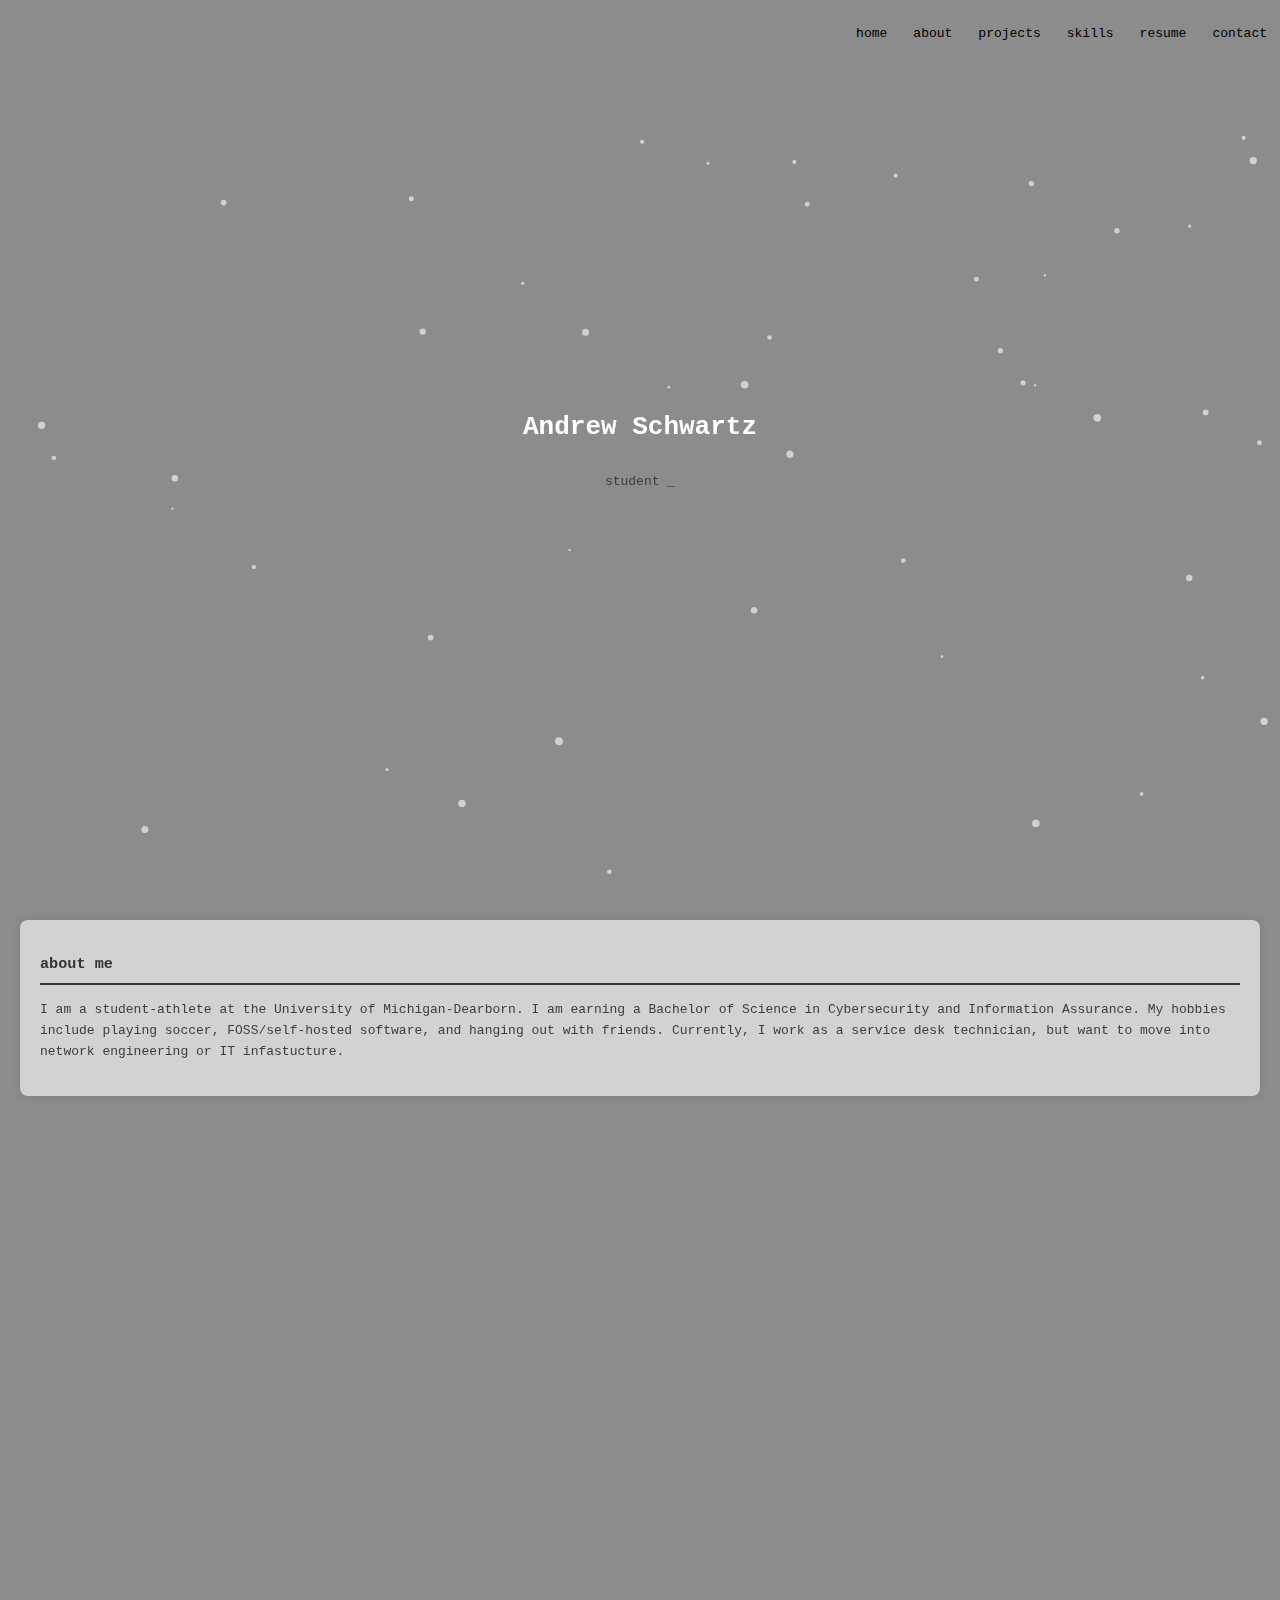
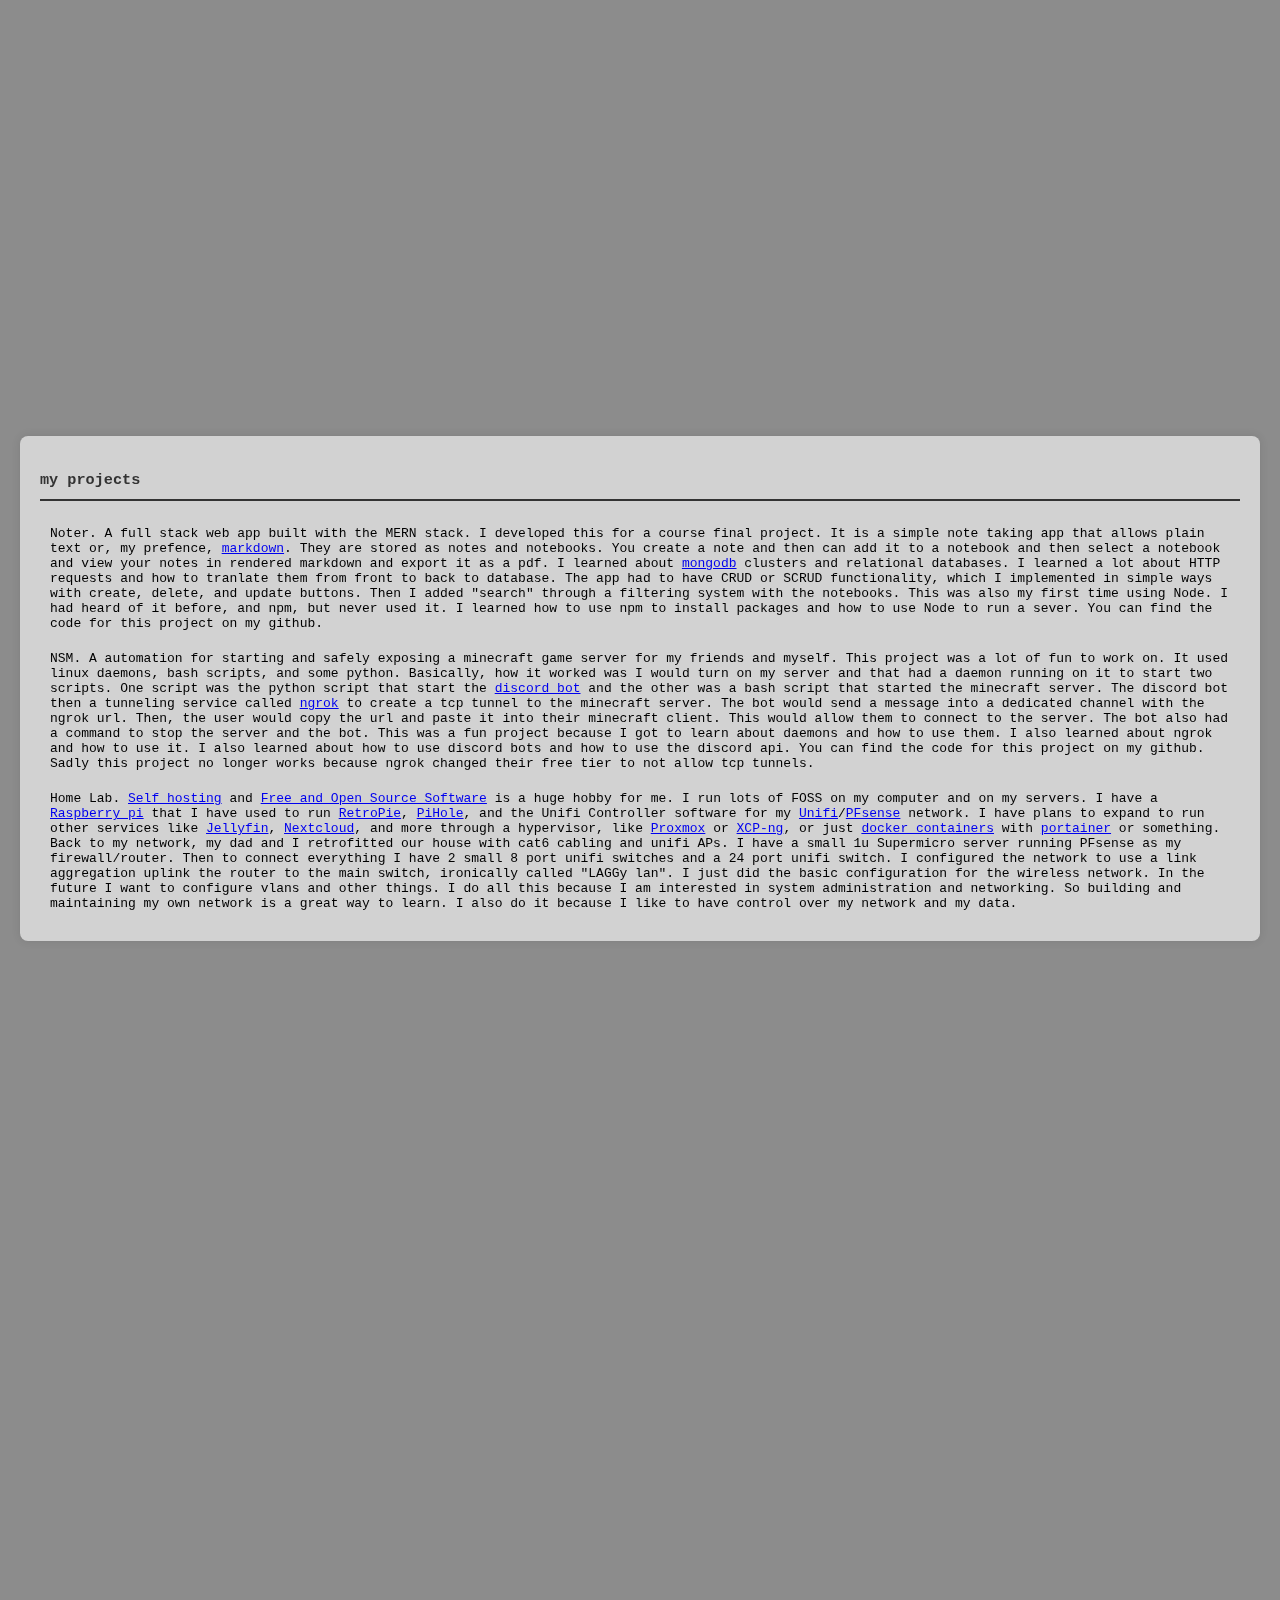
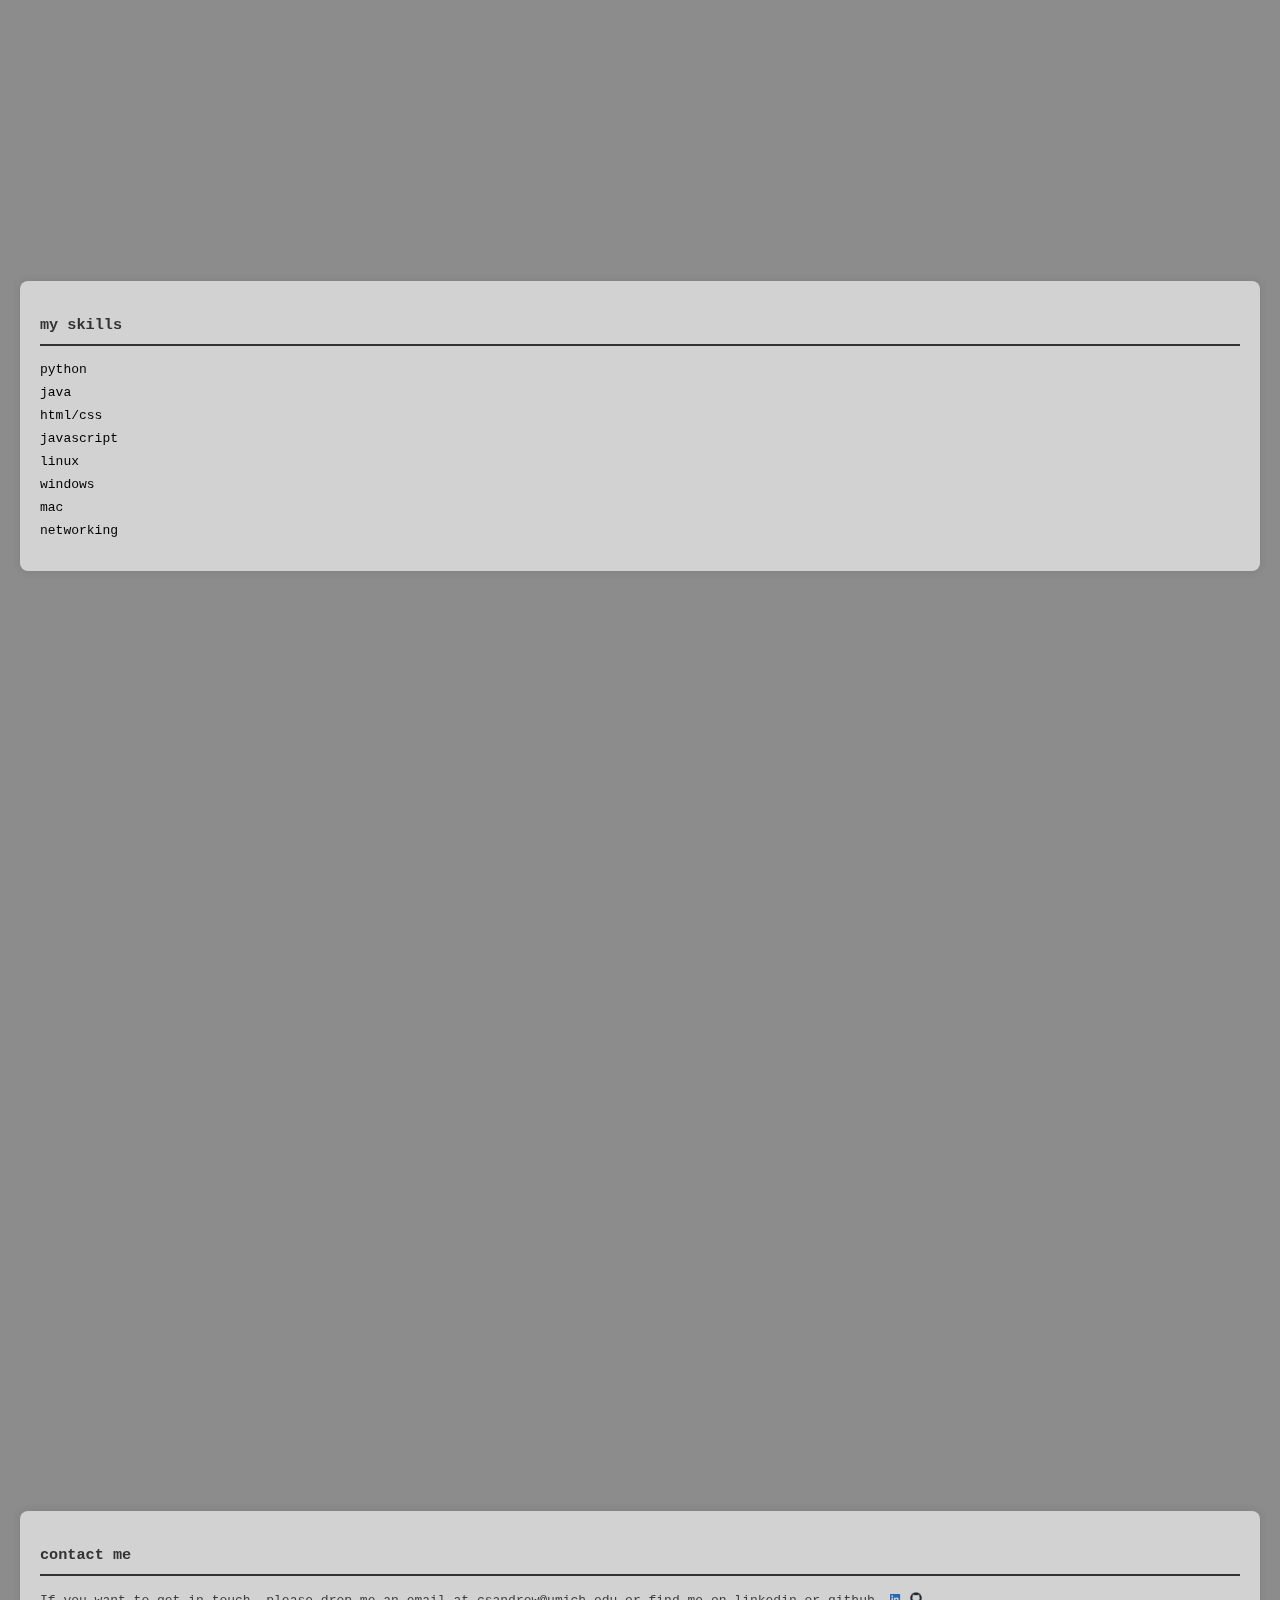
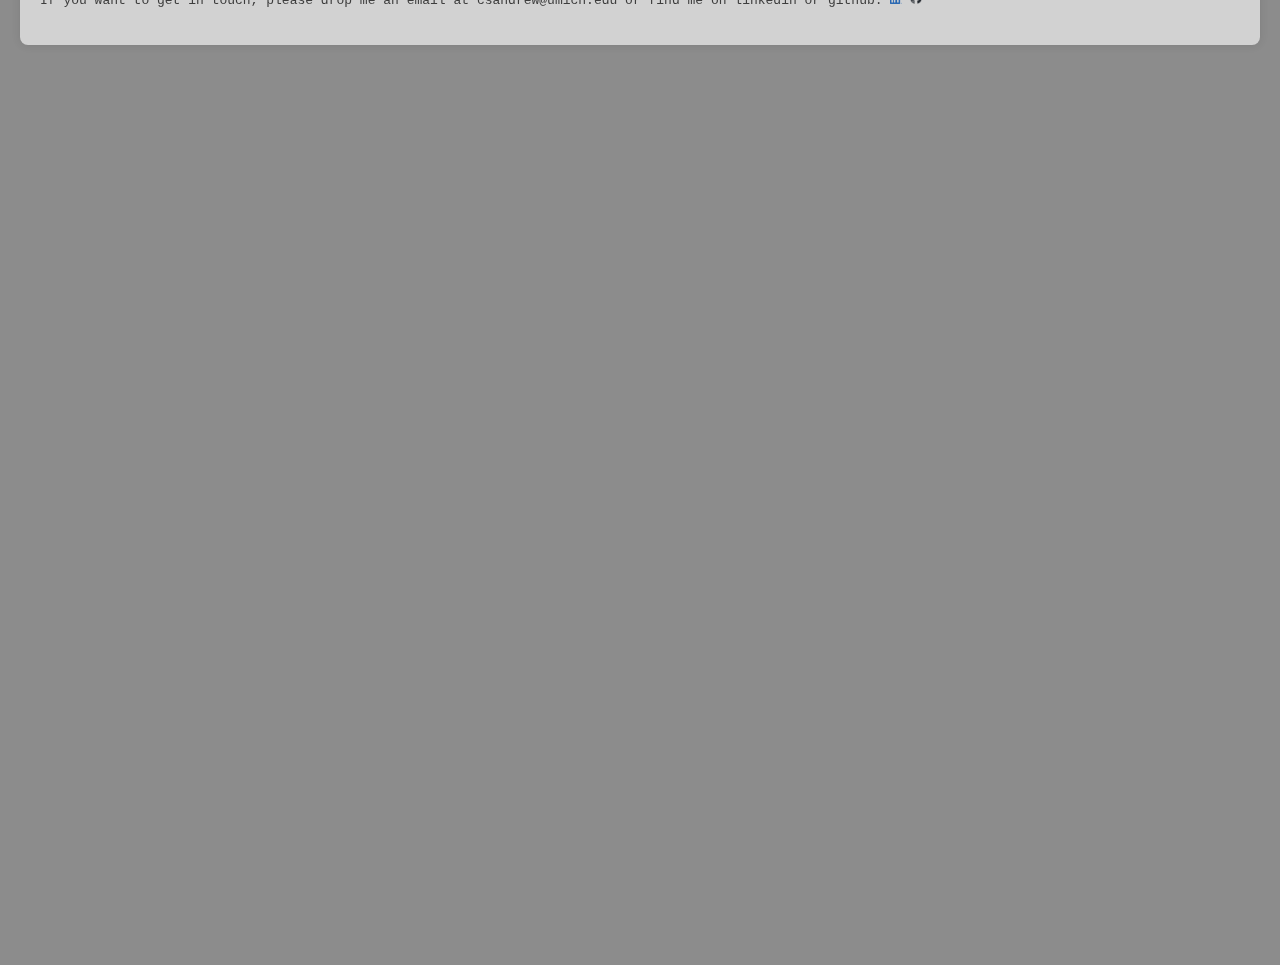
==== index.html @ 174eee21 "website version 1" ====
<!DOCTYPE html>
<html lang="en">
<head>
    <meta charset="UTF-8">
    <meta name="viewport" content="width=device-width, initial-scale=1.0">
    <link rel="icon" type="image/x-icon" href="/images/personal-computer.png" width="auto">
    <link href="./styles/index.css" rel="stylesheet" type="text/css">
    <script src="./scripts/index.js"></script>
    <title>Andrew Schwartz</title>
</head>
<body>
    <canvas id="backgroundCanvas"></canvas>
    <header>
        <nav>
            <ul>
                <li><a href="#banner-container">home</a></li>
                <li><a href="#about-me-container">about</a></li>
                <li><a href="#projects-container">projects</a></li>
                <li><a href="#skills-container">skills</a></li>
                <li><a href=" resume.html" target="_blank">resume</a></li>
                <li><a href="#contact-container">contact</a></li>
            </ul>
        </nav>
    </header>
    <div>
        <div id="banner-container">
            <h1>Andrew Schwartz</h1>
            <p id="typing-text">student and enthusiast<span id="cursor">_</span></p>
        </div>
        <div class="height-div">
            <div id="about-me-container">
                <h3>about me</h3>
                <p>
                    I am a student-athlete at the University of Michigan-Dearborn. 
                    I am earning a Bachelor of Science in Cybersecurity and Information Assurance. 
                    My hobbies include playing soccer, FOSS/self-hosted software, and hanging out with friends.
                    Currently, I work as a service desk technician, but want to move into network engineering or IT infastucture.
                </p>
            </div>
        </div>
        <div class="height-div">
            <div id="projects-container">
                <h3>my projects</h3>
                <div id="project-carousel">
                    <div class="project">
                        Noter. A full stack web app built with the MERN stack. 
                        I developed this for a course final project. It is a simple note taking app that allows plain text or, my prefence, <a href="https://www.markdownguide.org/" target="_blank">markdown</a>. 
                        They are stored as notes and notebooks. You create a note and then can add it to a notebook and then select a notebook and view your notes in rendered markdown and export it as a pdf.
                        I learned about <a href="https://www.mongodb.com/" target="_blank">mongodb</a> clusters and relational databases. 
                        I learned a lot about HTTP requests and how to tranlate them from front to back to database. The app 
                        had to have CRUD or SCRUD functionality, which I implemented in simple ways with create, delete, and update buttons. 
                        Then I added "search" through a filtering system with the notebooks. This was also my first time using Node. I had 
                        heard of it before, and npm, but never used it. I learned how to use npm to install packages and how to use Node to 
                        run a sever. You can find the code for this project on my github.
                    </div>
                    <div class="project">NSM. A automation for starting and safely exposing a minecraft game server for my friends and myself. 
                        This project was a lot of fun to work on. It used linux daemons, bash scripts, and some python. Basically, how it worked 
                        was I would turn on my server and that had a daemon running on it to start two scripts. One script was the python 
                        script that start the <a href="https://discordpy.readthedocs.io/en/stable/" target="_blank">discord bot</a> and the other was a bash script that started the minecraft server. The discord bot then 
                        a tunneling service called <a href="https://ngrok.com/" target="_blank">ngrok</a> to create a tcp tunnel to the minecraft server. The bot would send a message into a dedicated 
                        channel with the ngrok url. Then, the user would copy the url and paste it into their minecraft client. This would allow them 
                        to connect to the server. The bot also had a command to stop the server and the bot. This was a fun project because I got to 
                        learn about daemons and how to use them. I also learned about ngrok and how to use it. I also learned about how to use discord 
                        bots and how to use the discord api. You can find the code for this project on my github. Sadly this project no longer works 
                        because ngrok changed their free tier to not allow tcp tunnels.
                    </div>
                    <div class="project">Home Lab. <a href="https://en.wikipedia.org/wiki/Self-hosting_(web_services)" target="_blank">Self hosting</a> and 
                        <a href="https://en.wikipedia.org/wiki/Free_and_open-source_software" target="_blank">Free and Open Source Software</a> is a huge 
                        hobby for me. I run lots of FOSS on my computer and on my servers. I have a <a href="https://www.raspberrypi.org/" target="_blank">Raspberry pi</a> 
                        that I have used to run <a href="https://retropie.org.uk/" target="_blank">RetroPie</a>, <a href="https://pi-hole.net/" target="_blank">PiHole</a>, 
                        and the Unifi Controller software for my <a href="https://ui.com/introduction" target="_blank">Unifi</a>/<a href="https://www.pfsense.org/" target="_blank">PFsense</a> network. 
                        I have plans to expand to run other services like <a href="https://jellyfin.org/" target="_blank">Jellyfin</a>, <a href="https://nextcloud.com/" target="_blank">Nextcloud</a>, 
                        and more through a hypervisor, like <a href="https://www.proxmox.com/en/" target="_blank">Proxmox</a> or <a href="https://xcp-ng.org/" target="_blank">XCP-ng</a>, or just <a href="https://www.docker.com/" target="_blank">docker containers</a> 
                        with <a href="https://www.portainer.io/" target="_blank">portainer</a> or something. Back to my network, my dad and I retrofitted our house with cat6 cabling and unifi APs. 
                        I have a small 1u Supermicro server running PFsense as my firewall/router. Then to connect everything I have 2 small 8 port unifi switches and a 24 port unifi switch. 
                        I configured the network to use a link aggregation uplink the router to the main switch, ironically called "LAGGy lan". I just did the basic configuration for the wireless network. 
                        In the future I want to configure vlans and other things. I do all this because I am interested in system administration and networking. 
                        So building and maintaining my own network is a great way to learn. I also do it because I like to have control over my network and my data.
                    </div>
                </div>
            </div>
        </div>
        <div class="height-div">
            <div id="skills-container">
                <h3>my skills</h3>
                <ul>
                    <li>python</li>
                    <li>java</li>
                    <li>html/css</li>
                    <li>javascript</li>
                    <li>linux</li>
                    <li>windows</li>
                    <li>mac</li>
                    <li>networking</li>
                </ul>
            </div>
        </div>
        <div class="height-div">
            <div id="contact-container">
                <h3>contact me</h3>
                <div id="contact-content">
                    <p>If you want to get in touch, please drop me an email at <span class="blockspam" aria-hidden="true">PLEASE GO AWAY!</span> csandrew@<!-- sdfjsdhfkjypcs -->umich.edu or find me on linkedin or github. 
                        <a href="https://www.linkedin.com/in/opsecisimportant/" target="_blank"><img src="./images/LI-In-Bug.png" alt="Linkedin logo"></a>
                        <a href="https://github.com/csandrew-dev" target="_blank"><img src="./images/github-mark.png" alt="Github logo"></a>
                    </p>   
                </div>
            </div>
        </div>
    </div>
</body>
</html>
---- styles/index.css ----
* {
    font-family: monospace;
}

body {
    display: flex;
    flex-direction: column;
    background-color: #8c8c8c;
    margin: 0;
    padding: 0;
}

canvas {
    display: block;
    position: fixed;
    top: 0;
    left: 0;
    z-index: -1;
}

header {
    display: flex;
    flex-direction: row;
    justify-content: end;
    position: fixed;
    top: 0;
    right: 10;
    background-color: #8c8c8c;
    width: 100%;
}

nav ul{
    display: flex;
    flex-direction: row;
    list-style: none;
}

nav li {
    padding: 1em;
}

nav a:hover {
    color: green; 
    cursor: pointer;
}

nav a{
    text-decoration: none;
    transition: color 0.3s ease;
    color: #000;
}

#banner-container {
    height: 100vh;
    text-align: center;
    display: flex;
    flex-direction: column;
    justify-content: center;
}

.height-div {
    padding-bottom: 100vh;
}

#about-me-container,
#skills-container, #projects-container, #contact-container {
    background-color: #d2d2d2;
    padding: 20px;
    margin: 20px;
    border-radius: 8px;
    box-shadow: 0 0 10px rgba(0, 0, 0, 0.1);
}

h3 {
    color: #333;
    border-bottom: 2px solid #333;
    padding-bottom: 10px;
}

p {
    line-height: 1.6;
    color: #3d3d3d;
}

ul {
    list-style-type: none;
    padding: 0;
}

li {
    margin-bottom: 8px;
}

/* Apply the same font size and styling for the banner content */
#banner-container h1,
#banner-container h2 {
    font-size: 2em;
    color: #fff;
}

#project-carousel {
    display: flex;
    flex-direction: column;
}

.project {
    padding: 10px;
}


#contact-content img {
    width: 1%;
}

span.blockspam {
    display: none;
}

/* Responsive styles for smaller screens */
@media screen and (max-width: 768px) {
    #about-me-container,
    #skills-container, #projects-container, #contact-container {
        margin: 10px;
    }

    h3 {
        font-size: 1.5em;
    }

    p {
        font-size: 0.9em;
    }

    ul {
        padding-left: 20px;
    }

    #contact-content img {
        width: 3.5%;
    }
}
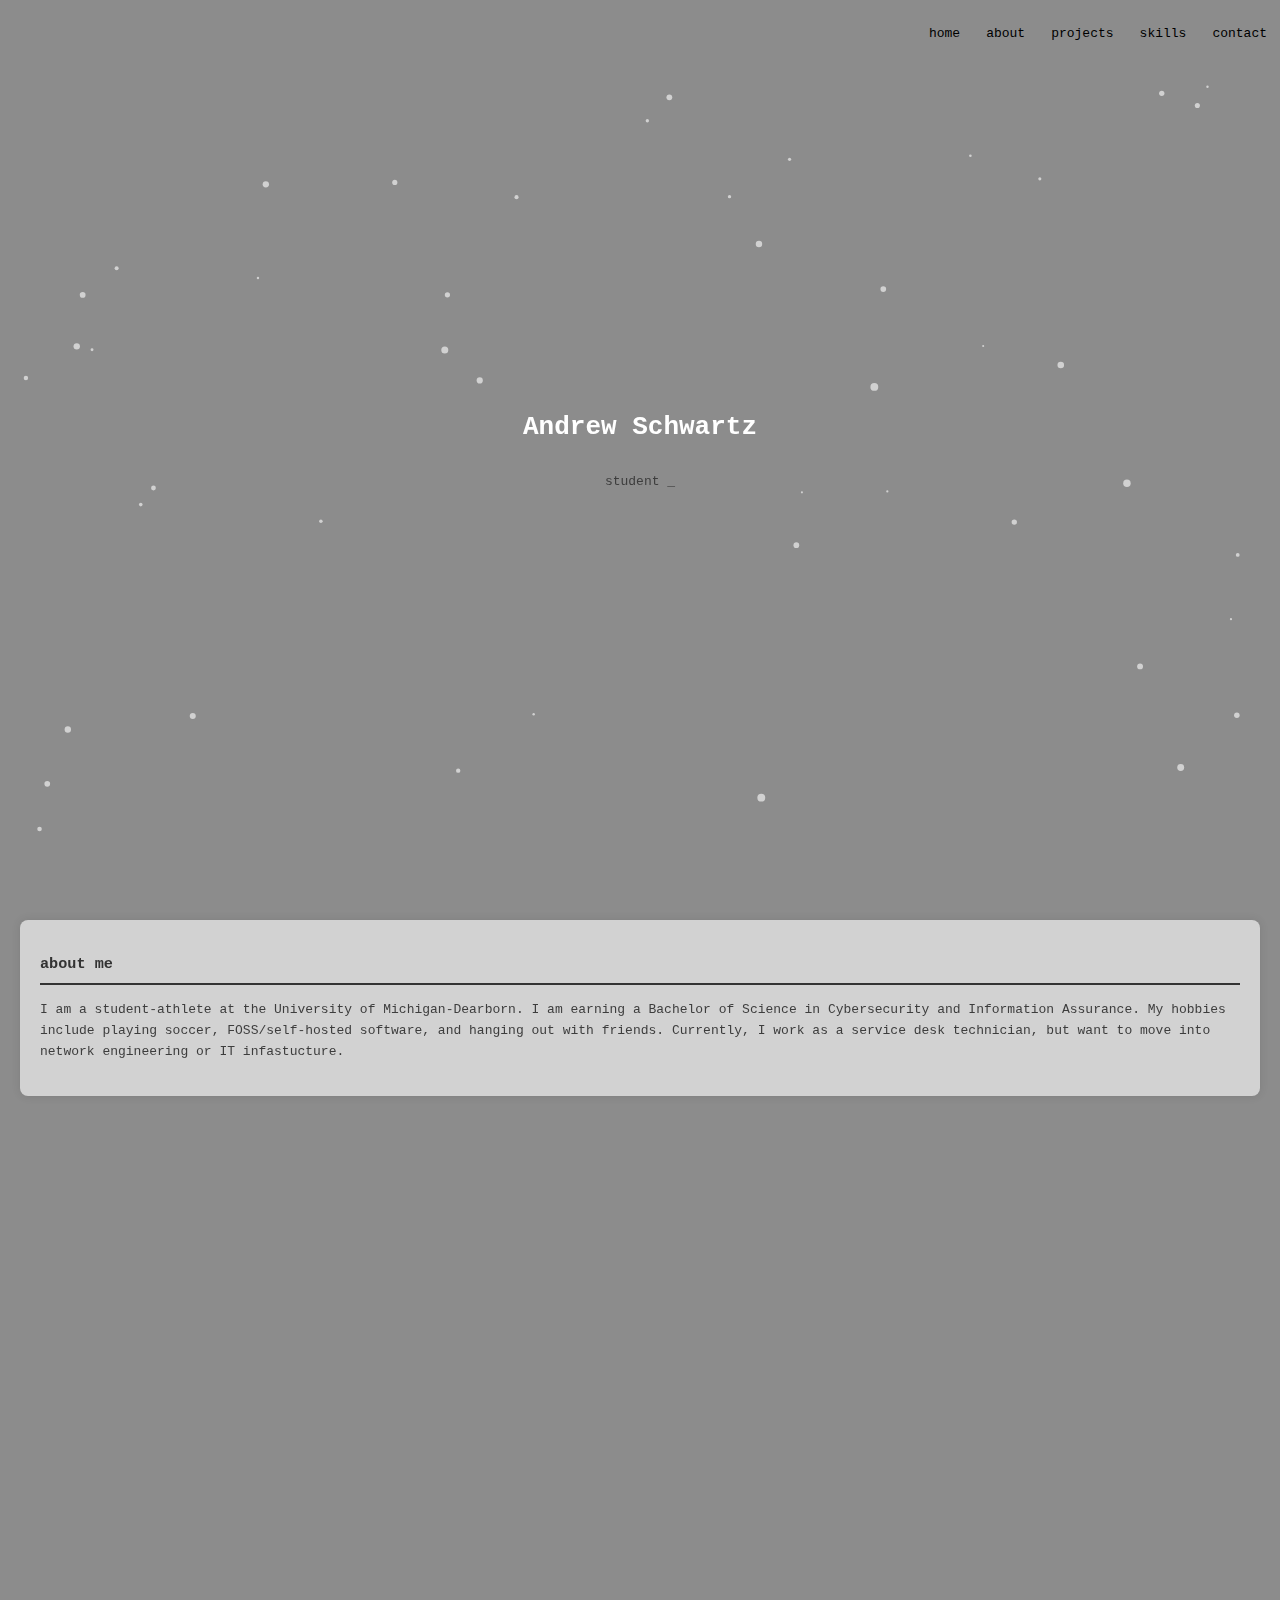
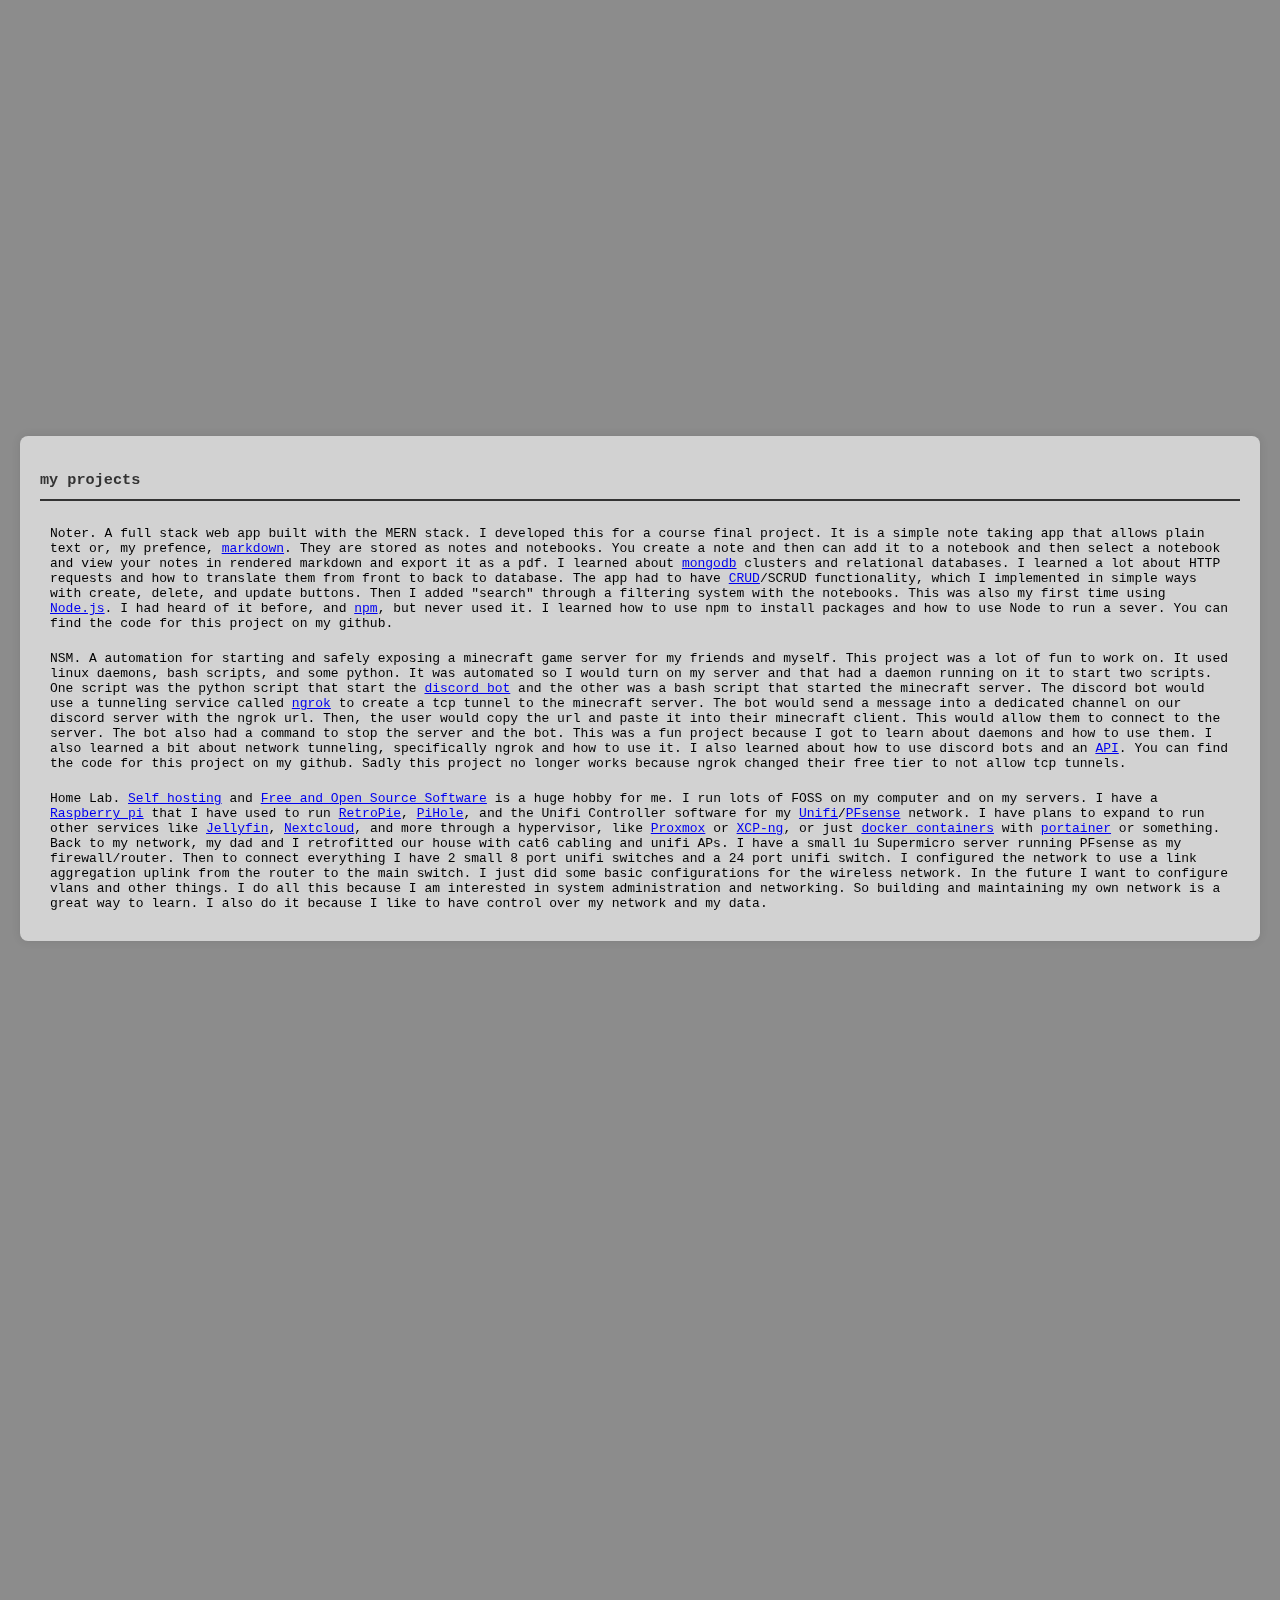
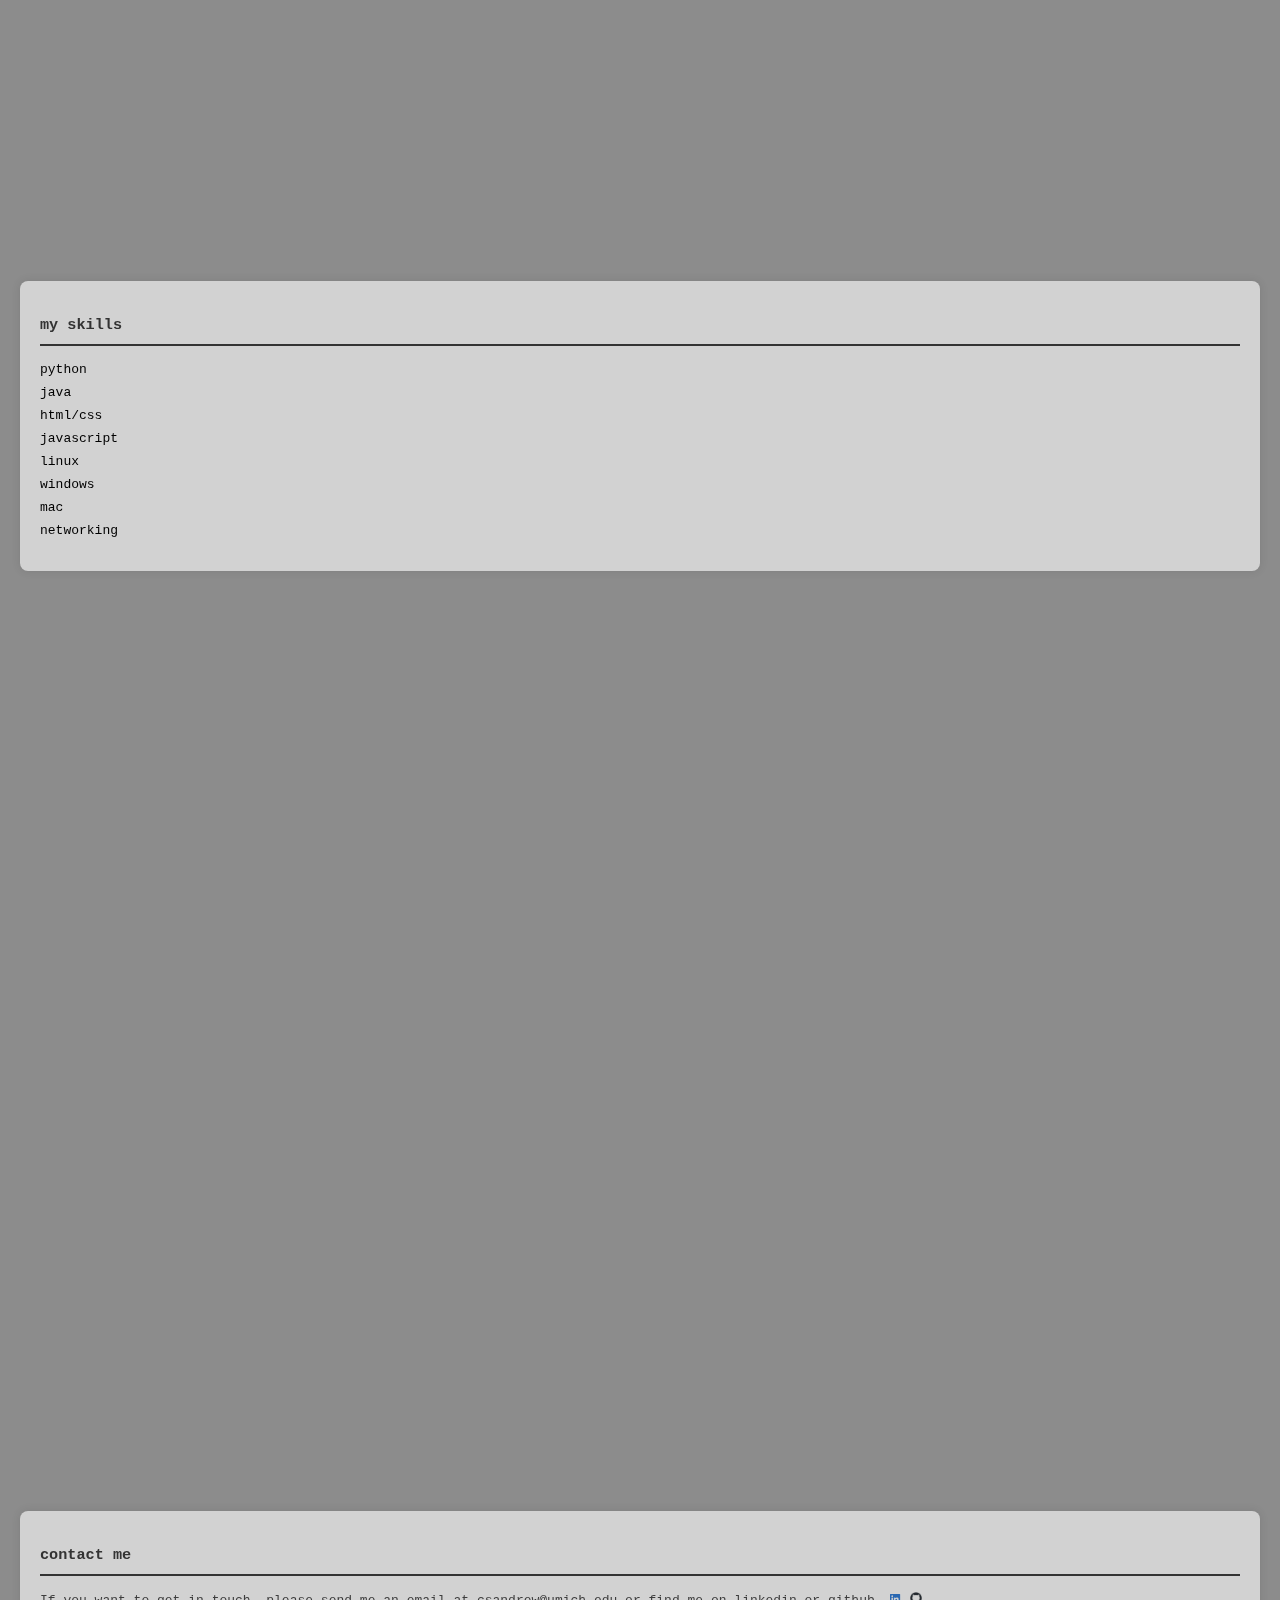
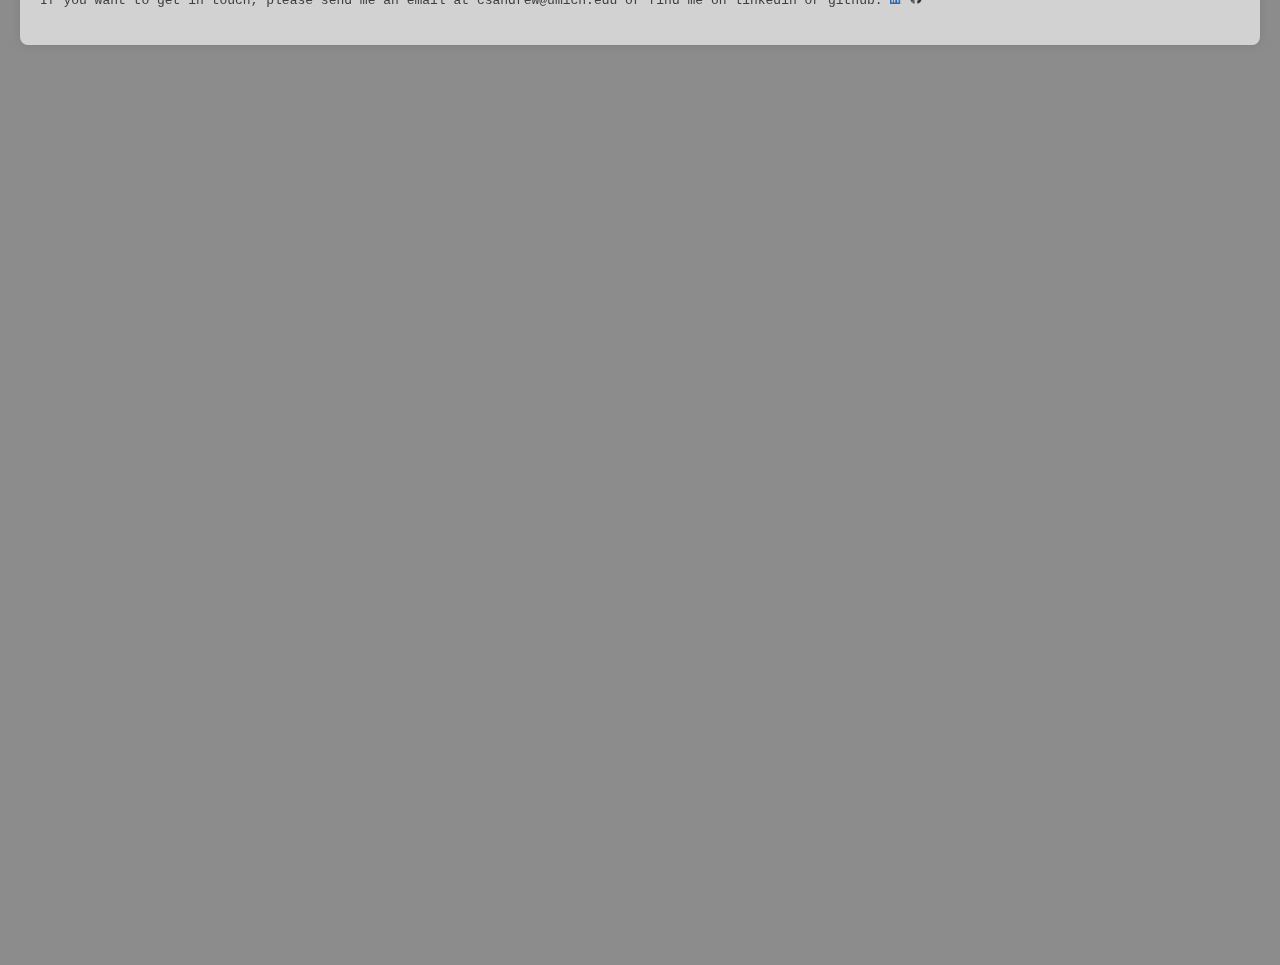
==== commit 034f9f85: "Hiding resume till final version." ====
--- a/index.html
+++ b/index.html
@@ -17,7 +17,7 @@
                 <li><a href="#about-me-container">about</a></li>
                 <li><a href="#projects-container">projects</a></li>
                 <li><a href="#skills-container">skills</a></li>
-                <li><a href=" resume.html" target="_blank">resume</a></li>
+                <!-- <li><a href=" resume.html" target="_blank">resume</a></li> -->
                 <li><a href="#contact-container">contact</a></li>
             </ul>
         </nav>
@@ -47,21 +47,23 @@
                         I developed this for a course final project. It is a simple note taking app that allows plain text or, my prefence, <a href="https://www.markdownguide.org/" target="_blank">markdown</a>. 
                         They are stored as notes and notebooks. You create a note and then can add it to a notebook and then select a notebook and view your notes in rendered markdown and export it as a pdf.
                         I learned about <a href="https://www.mongodb.com/" target="_blank">mongodb</a> clusters and relational databases. 
-                        I learned a lot about HTTP requests and how to tranlate them from front to back to database. The app 
-                        had to have CRUD or SCRUD functionality, which I implemented in simple ways with create, delete, and update buttons. 
-                        Then I added "search" through a filtering system with the notebooks. This was also my first time using Node. I had 
-                        heard of it before, and npm, but never used it. I learned how to use npm to install packages and how to use Node to 
-                        run a sever. You can find the code for this project on my github.
+                        I learned a lot about HTTP requests and how to translate them from front to back to database. The app 
+                        had to have <a href="https://en.wikipedia.org/wiki/Create,_read,_update_and_delete" target="_blank">CRUD</a>/SCRUD functionality, which I implemented 
+                        in simple ways with create, delete, and update buttons. 
+                        Then I added "search" through a filtering system with the notebooks. This was also my first time using <a href="https://nodejs.org/en" target="_blank">Node.js</a>. I had 
+                        heard of it before, and <a href="https://www.npmjs.com/" target="_blank">npm</a>, but never used it. I learned how to use npm to install packages 
+                        and how to use Node to run a sever. You can find the code for this project on my github.
                     </div>
                     <div class="project">NSM. A automation for starting and safely exposing a minecraft game server for my friends and myself. 
-                        This project was a lot of fun to work on. It used linux daemons, bash scripts, and some python. Basically, how it worked 
-                        was I would turn on my server and that had a daemon running on it to start two scripts. One script was the python 
-                        script that start the <a href="https://discordpy.readthedocs.io/en/stable/" target="_blank">discord bot</a> and the other was a bash script that started the minecraft server. The discord bot then 
+                        This project was a lot of fun to work on. It used linux daemons, bash scripts, and some python. It was automated 
+                         so I would turn on my server and that had a daemon running on it to start two scripts. One script was the python 
+                        script that start the <a href="https://discordpy.readthedocs.io/en/stable/" target="_blank">discord bot</a> and the other 
+                        was a bash script that started the minecraft server. The discord bot would use
                         a tunneling service called <a href="https://ngrok.com/" target="_blank">ngrok</a> to create a tcp tunnel to the minecraft server. The bot would send a message into a dedicated 
-                        channel with the ngrok url. Then, the user would copy the url and paste it into their minecraft client. This would allow them 
+                        channel on our discord server with the ngrok url. Then, the user would copy the url and paste it into their minecraft client. This would allow them 
                         to connect to the server. The bot also had a command to stop the server and the bot. This was a fun project because I got to 
-                        learn about daemons and how to use them. I also learned about ngrok and how to use it. I also learned about how to use discord 
-                        bots and how to use the discord api. You can find the code for this project on my github. Sadly this project no longer works 
+                        learn about daemons and how to use them. I also learned a bit about network tunneling, specifically ngrok and how to use it. I also learned about how to use discord 
+                        bots and an <a href="https://en.wikipedia.org/wiki/API" target="_blank" >API</a>. You can find the code for this project on my github. Sadly this project no longer works 
                         because ngrok changed their free tier to not allow tcp tunnels.
                     </div>
                     <div class="project">Home Lab. <a href="https://en.wikipedia.org/wiki/Self-hosting_(web_services)" target="_blank">Self hosting</a> and 
@@ -73,7 +75,7 @@
                         and more through a hypervisor, like <a href="https://www.proxmox.com/en/" target="_blank">Proxmox</a> or <a href="https://xcp-ng.org/" target="_blank">XCP-ng</a>, or just <a href="https://www.docker.com/" target="_blank">docker containers</a> 
                         with <a href="https://www.portainer.io/" target="_blank">portainer</a> or something. Back to my network, my dad and I retrofitted our house with cat6 cabling and unifi APs. 
                         I have a small 1u Supermicro server running PFsense as my firewall/router. Then to connect everything I have 2 small 8 port unifi switches and a 24 port unifi switch. 
-                        I configured the network to use a link aggregation uplink the router to the main switch, ironically called "LAGGy lan". I just did the basic configuration for the wireless network. 
+                        I configured the network to use a link aggregation uplink from the router to the main switch. I just did some basic configurations for the wireless network. 
                         In the future I want to configure vlans and other things. I do all this because I am interested in system administration and networking. 
                         So building and maintaining my own network is a great way to learn. I also do it because I like to have control over my network and my data.
                     </div>
@@ -99,7 +101,7 @@
             <div id="contact-container">
                 <h3>contact me</h3>
                 <div id="contact-content">
-                    <p>If you want to get in touch, please drop me an email at <span class="blockspam" aria-hidden="true">PLEASE GO AWAY!</span> csandrew@<!-- sdfjsdhfkjypcs -->umich.edu or find me on linkedin or github. 
+                    <p>If you want to get in touch, please send me an email at <span class="blockspam" aria-hidden="true">PLEASE GO AWAY!<!-- Trying to prevent bots here--></span> csandrew@<!-- sdfjsdhfkjypcs -->umich.edu or find me on linkedin or github. 
                         <a href="https://www.linkedin.com/in/opsecisimportant/" target="_blank"><img src="./images/LI-In-Bug.png" alt="Linkedin logo"></a>
                         <a href="https://github.com/csandrew-dev" target="_blank"><img src="./images/github-mark.png" alt="Github logo"></a>
                     </p>   
